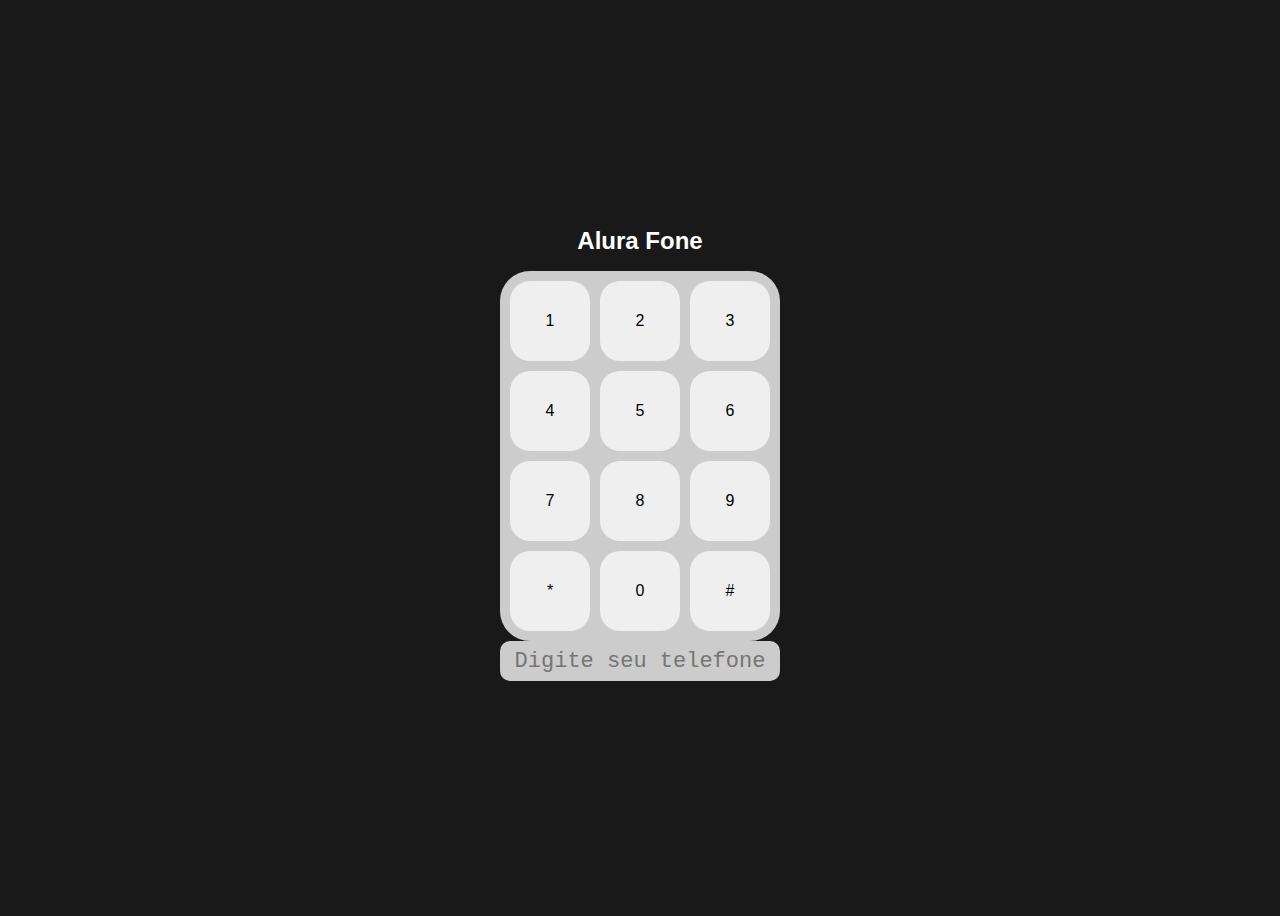
==== desafio/index.html @ 8c45138a "Faça como eu fiz: Brinque com seletores no JS." ====
<!DOCTYPE html>
<html lang="en">
<head>
    <meta charset="UTF-8">
    <meta http-equiv="X-UA-Compatible" content="IE=edge">
    <meta name="viewport" content="width=device-width, initial-scale=1.0">
    <title>Document</title>
    <link rel="stylesheet" href="style.css">
</head>
<body>
    <h1> Alura Fone </h1>
    <section class="teclado">
        <input type="button" value="1">
        <input type="button" value="2">
        <input type="button" value="3">
        <input type="button" value="4">
        <input type="button" value="5">
        <input type="button" value="6">
        <input type="button" value="7">
        <input type="button" value="8">
        <input type="button" value="9">
        <input type="button" value="*">
        <input type="button" value="0">
        <input type="button" value="#">
    </section>
    <input type="tel" placeholder="Digite seu telefone">
    
</body>
</html>
---- desafio/style.css ----
* {
  box-sizing: border-box;
}

body {
  display: flex;
  justify-content: center;
  align-items: center;
  flex-direction: column;
  background-color: #191919;
  min-height: 100vh;
}

input {
  border: none;
  color: inherit;
  font-size: inherit;
  font-weight: inherit;
  font-family: inherit;
}

h1 {
  font-family: 'Montserrat', sans-serif;
  font-size: 24px;
  color: #fff;
}

.teclado {
  display: grid;
  grid-template-columns: repeat(3, 1fr);
  gap: 10px; 
  background-color: #cccccc;
  border-radius: 30px;
  padding: 10px;
}

input[type=button] {
  border-radius: 20px;
  cursor: pointer;
  font-family: 'Montserrat', sans-serif;
  height: 80px;
  width: 80px;
}

input[type=tel] {
  background-color: #cccccc;
  border-radius: 10px;
  font-family: monospace;
  font-size: 22px;
  height: 40px;
  margin-bottom: 24px;
  padding: 10px;
  text-align: center;
  width: 280px;
}
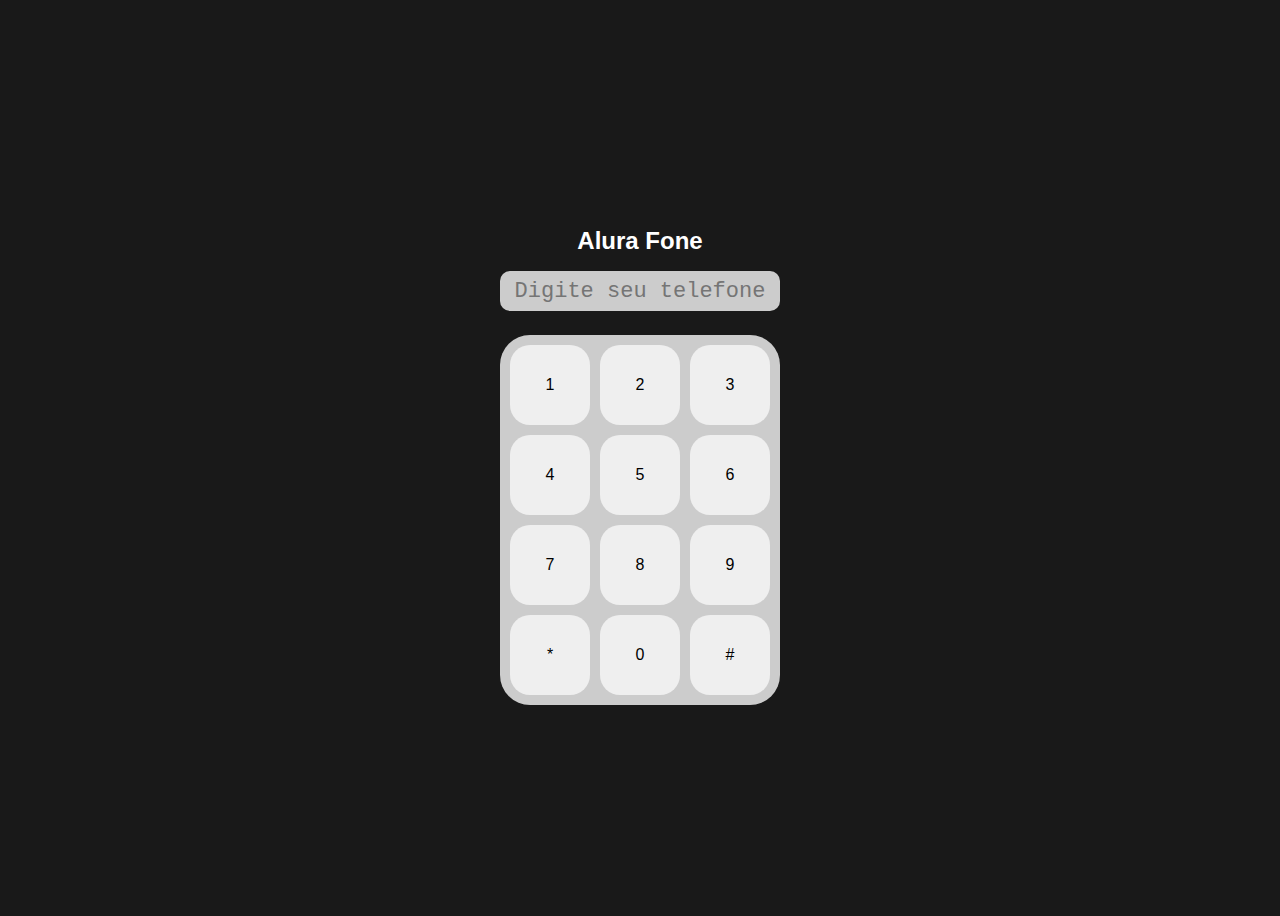
==== commit f3fa3dd9: "Faça como eu fiz: Declarando uma referência." ====
--- a/desafio/index.html
+++ b/desafio/index.html
@@ -9,6 +9,7 @@
 </head>
 <body>
     <h1> Alura Fone </h1>
+    <input type="tel" placeholder="Digite seu telefone">
     <section class="teclado">
         <input type="button" value="1">
         <input type="button" value="2">
@@ -23,7 +24,6 @@
         <input type="button" value="0">
         <input type="button" value="#">
     </section>
-    <input type="tel" placeholder="Digite seu telefone">
-    
+    <script src="main.js"></script>
 </body>
-</html>+</html>
